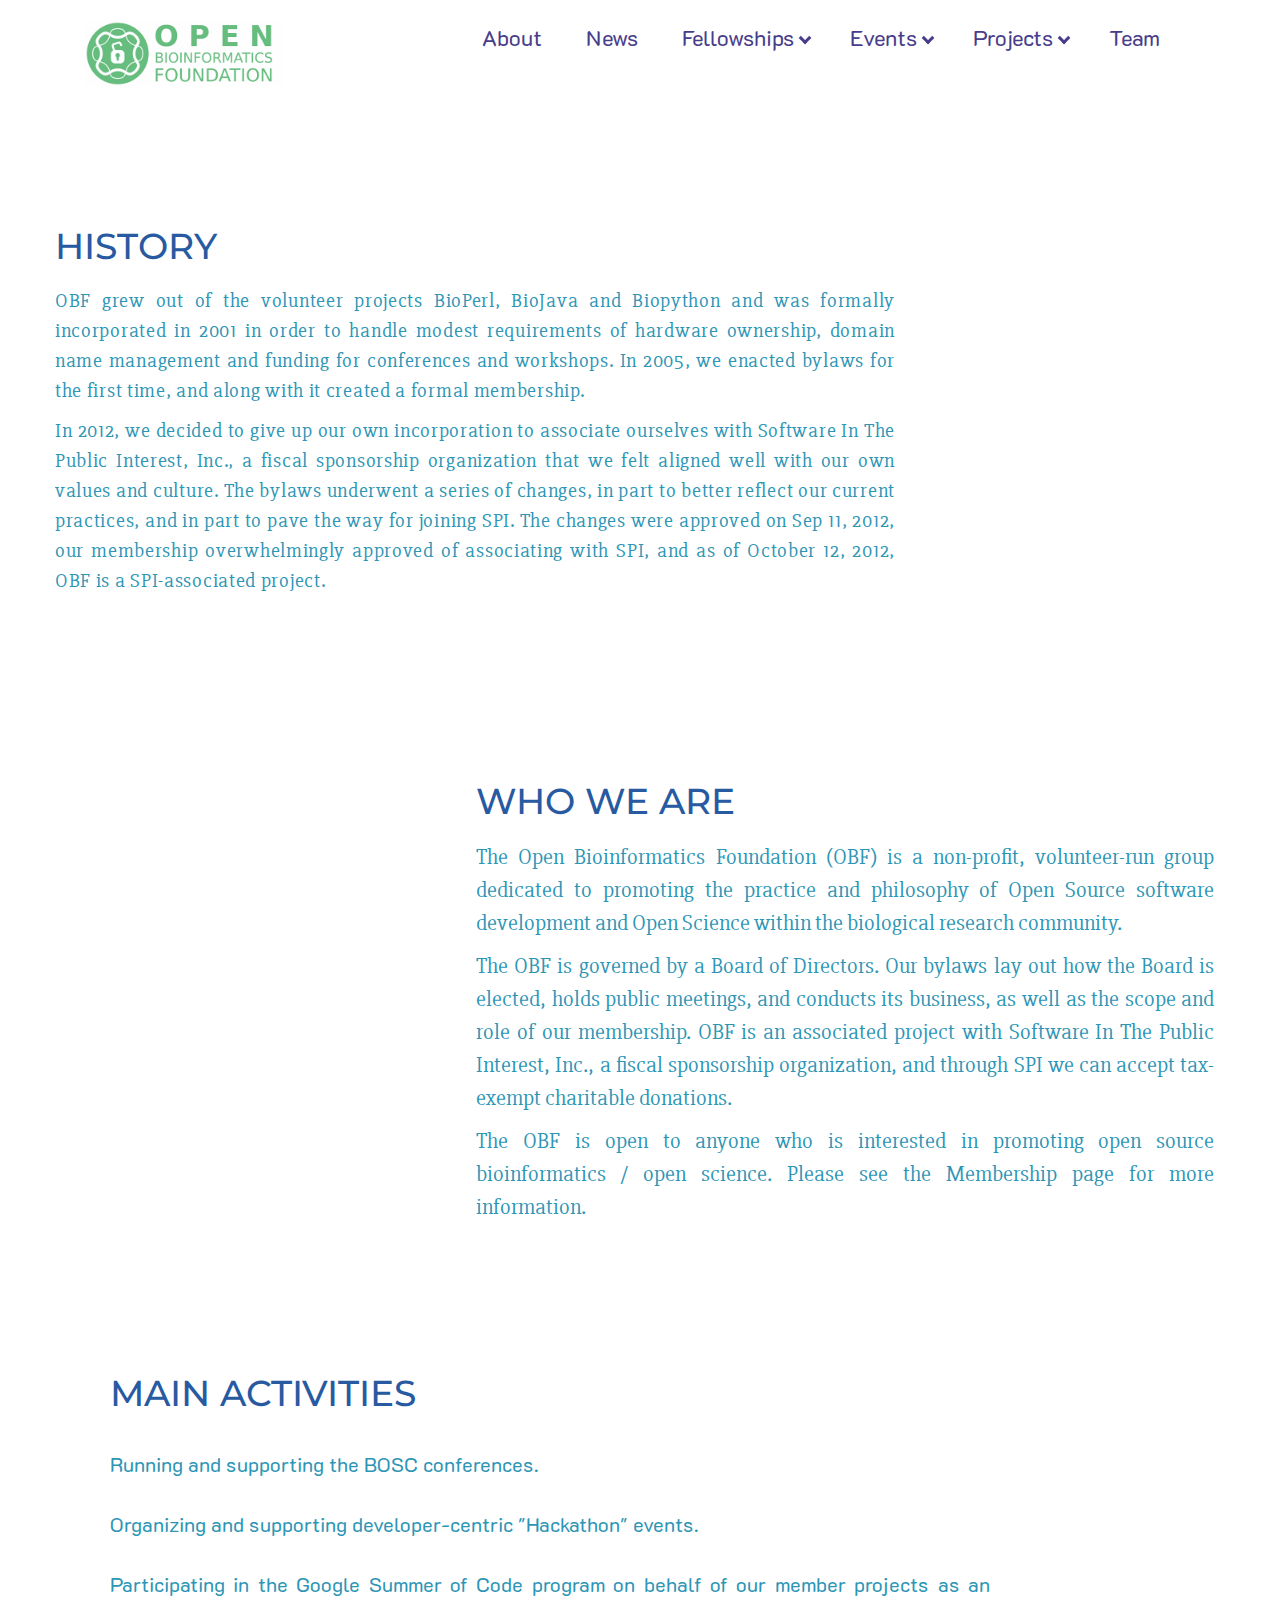
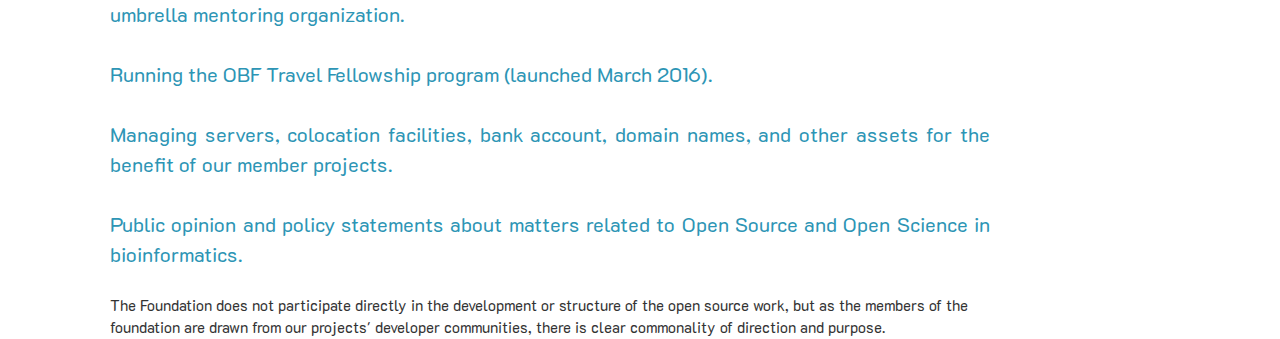
==== about.html @ 9e4d1400 "Add files via upload" ====
<!doctype html>
<html>
    <head>
        <meta charset="utf-8">
        <meta name = "viewport" content="width=device-width, initial-scale=1">
        <meta name = "description" content="Open Bioinformatics Foundation theme ">
        <meta name = "keywords" content="Bioinformatics, Technology, OBF, BOSC, Open Bioinformatics Foundation">
        <meta name = "author" content="kushinauwu">
        <link href="https://fonts.googleapis.com/css?family=K2D" rel="stylesheet"> 
        <link href="https://fonts.googleapis.com/css?family=Montserrat" rel="stylesheet">
        <link href="https://fonts.googleapis.com/css?family=Slabo+27px" rel="stylesheet">
        <link rel="stylesheet" href="https://maxcdn.bootstrapcdn.com/bootstrap/3.3.7/css/bootstrap.min.css">
        <link rel="stylesheet" href="style-about.css">
        <!-- jQuery library -->
        <script src="https://ajax.googleapis.com/ajax/libs/jquery/3.3.1/jquery.min.js"></script>
        <!-- Latest compiled JavaScript -->
        <script src="https://maxcdn.bootstrapcdn.com/bootstrap/3.3.7/js/bootstrap.min.js"></script>        
        <title>Open Bioinformatics Foundation</title>
    </head>
    
        <body>     
        <script src="theme-2.js"></script>
       <div class="wrapper" id = "main">
           
           <!--navigation bar start -->
            <nav class="navbar">
                <div class="container">
                    <div class="row">
                        <div class="col-xs-12"> 
                            <!--OBF logo -->
                            <div class="navbar-header">
                                <a class="navbar-logo" href="index.html">
                                <img src="obf-logo-1.png" alt width="200">
                                </a>
                            </div>
                            <!-- menu bar -->
                            <div class="collapse navbar-collapse">
                                <ul class="list-inline text-right">
                                    <li class="active">
                                        <a href="#">About</a>
                                    </li>
                                    <li>
                                    <a href="#">News</a>
                                    </li>
                                    <li class="dropdown">
                                        <a class="dropdown-toggle" data-toggle="dropdown" href="#">
                                        <span>Fellowships<i class="down"></i></span>
                                        </a>
                                        <ul class="dropdown-menu">
                                        <li>
                                            <a href="#">Selection Criteria</a>
                                            </li>
                                            <li>
                                                <a href="#">Coverage</a>
                                            </li>
                                            <li>
                                                <a href="#">Requirements</a>
                                            </li>
                                            <li>
                                                <a href="#">Reviews</a>
                                            </li>
                                            <li>
                                                <a href="#">Apply</a>
                                            </li>
                                        </ul>
                                    </li>
                                    <li class="dropdown">
                                        <a class="dropdown-toggle" data-toggle="dropdown" href="#">
                                        <span>Events<i class="down"></i></span>
                                        </a>
                                        <ul class="dropdown-menu" role="menu">
                                        <li>
                                            <a href="#">BOSC</a>
                                            </li>
                                            <li>
                                                <a href="#">GSoC</a>
                                            </li>
                                            <li>
                                                <a href="#">Another event</a>
                                            </li>
                                        </ul>
                                    </li>
                                    <li class="dropdown">
                                        <a class="dropdown-toggle" data-toggle="dropdown" href="#">
                                        <span class>Projects<i class="down"></i></span>
                                        </a>
                                        <ul class="dropdown-menu">
                                        <li>
                                            <a href="#">Main Projects</a>
                                            </li>
                                            <li>
                                                <a href="#">Affiliated Projects</a>
                                            </li>
                                            <li>
                                                <a href="#">Other Related projects</a>
                                            </li>
                                        </ul>
                                    </li>
                                    <li>
                                    <a href="#">Team</a>
                                    </li>
                                </ul>
                            </div> <!--menu bar end -->
                        </div>
                    </div>
                </div>
            </nav> <!--navigation bar end -->
           
        <!--main content start -->
        <div class = "showcase-wrapper">
            <!--about OBF -->
            <section class = "history-section">

                <div class = "container">
                    <div class = "row">
                        <div class="col-lg-10">
                            <!--wrapper for text -->
                            <div class="history-text-wrapper"> 
                                <div class="history-content">
                                    <h1>History</h1>
                                    <!--content wrapper-->
                                    <div class="history-content-wrapper">
                                        <!--actual content div-->
                                        <div class="history-content-info"> 
                                            <p>OBF grew out of the volunteer projects BioPerl, BioJava and Biopython and was formally incorporated in 2001 in order to handle modest requirements of hardware ownership, domain name management and funding for conferences and workshops. In 2005, we enacted bylaws for the first time, and along with it created a formal membership. </p>

                                            <p>In 2012, we decided to give up our own incorporation to associate ourselves with Software In The Public Interest, Inc., a fiscal sponsorship organization that we felt aligned well with our own values and culture. The bylaws underwent a series of changes, in part to better reflect our current practices, and in part to pave the way for joining SPI. The changes were approved on Sep 11, 2012, our membership overwhelmingly approved of associating with SPI, and as of October 12, 2012, OBF is a SPI-associated project.</p>
                                            <!-- button class -->
                                        </div> <!-- actual content info end -->
                                    </div> <!--content wrapper end -->
                                </div>
                            </div> <!-- text wrapper end -->
                        </div>
                    </div>                                     
                </div>
            </section> <!-- about OBF end -->
                
            <!-- news/blog section -->
            <section class = "us-section">
                <div class="container">
                    <div class="row">
                        <!--move content by 5 columns -->
                        <div class="col-md-7 col-md-offset-2">
                        <h1>Who we are</h1>
                            <!-- blog post links -->
                           <p>The Open Bioinformatics Foundation (OBF) is a non-profit, volunteer-run group dedicated to promoting the practice and philosophy of Open Source software development and Open Science within the biological research community.</p>
                            <p>The OBF is governed by a Board of Directors. Our bylaws lay out how the Board is elected, holds public meetings, and conducts its business, as well as the scope and role of our membership. OBF is an associated project with Software In The Public Interest, Inc., a fiscal sponsorship organization, and through SPI we can accept tax-exempt charitable donations.</p>
                                <p>The OBF is open to anyone who is interested in promoting open source bioinformatics / open science. Please see the Membership page for more information.</p>
                            
                        </div>
                    </div>
                </div>
            </section> <!-- news section end -->
            
            <!--fellowships section -->
            <section class = "activitiess-section">
                <div class = "container">                
                    <div class = "row">
                        <div class="col-lg-10">
                            <!-- wrapper for text -->
                            <div class="actvitiess-text-wrapper">
                                <div class="activities-content">
                                    <h1>Main Activities</h1>
                                    <!-- content wrapper div -->
                                    <div class="activities-content-wrapper">
                                        <!-- actual text content div -->
                                        <div class="activities-content-info">
                                            
                                            <ul class="activities-info-list">
                                <li class="activity">
                                    Running and supporting the BOSC conferences.
                                </li>
                                <li class="activity">
                                    Organizing and supporting developer-centric "Hackathon" events.
                                </li>
                                                <li class="activity">
                                    Participating in the Google Summer of Code program on behalf of our member projects as an umbrella mentoring organization.
                                </li>
                                                <li class="activity">
                                    Running the OBF Travel Fellowship program (launched March 2016).
                                </li>
                                                <li class="activity">
                                    Managing servers, colocation facilities, bank account, domain names, and other assets for the benefit of our member projects.
                                </li>
                                                <li class="activity">
                                    Public opinion and policy statements about matters related to Open Source and Open Science in bioinformatics.
                                </li>
                            </ul> <!-- questions list end -->
                                         The Foundation does not participate directly in the development or structure of the open source work, but as the members of the foundation are drawn from our projects' developer communities, there is clear commonality of direction and purpose.
                                        </div> <!-- text content ends -->
                                    </div> <!-- content wrapper end -->
                                </div>
                            </div> <!-- text wrappper end -->
                        </div>
                    </div>                  
                </div>
                
            </section>  <!-- fellowships section end -->  
            
        </div> <!--main content end -->
        </div>
        
    </body>
</html>
---- style-about.css ----
* {
    margin: 0;
    padding: 0;
   
}

body {
    font-family: 'K2D', sans-serif;
    font-size: 15px;
    line-height: 1.5;
    padding: 0px;
    margin: 0;
    display: none;
}

.container {
    margin-left: auto;
    margin-right: auto;
    padding-left: 30px;
    padding-right: 30px;
    height: auto;
}
img {
    height: auto;
    max-width: 100%;
    vertical-align: middle;   
}

section {
    display: block;
}

h1 {
    font-size: 36px;
    margin-bottom: 20px;
    color: #275aa1;
   font-family: 'Montserrat', sans-serif;
    text-transform: uppercase;    
    padding: 0;
    text-align: justify;   
}

a {
    color: #2d95b5;
    transition: color 0.2s;
    text-decoration: none;
}

a:hover {
    text-decoration: none;
}



/*NAVIGATION*/
.navbar {
    margin-top: 20px;
    margin-bottom: 0px;  
}

.navbar .nav-logo {
    padding: 0;
    margin-left: 0;
}

.navbar-header .nav-logo img {
    margin-top: 30px;
    padding-top: 38px;
    display: block;
    height: auto;
    max-width: 100%;
    vertical-align: middle;
    border: 0;
}

.navbar ul {
    list-style: none;
    margin-bottom: 0px;  
}

.navbar ul li {
    padding: 0px 20px;
    text-align: right;
    display: inline-block;
    transition: 0.5s ease;
}

.navbar ul li:hover {
    background-color: #c4f5c6;
    border-radius: 25px;
    text-decoration:none;
}

.navbar ul li a {
    display: block;
    padding-top: 0px;
    color: darkslateblue;
    font-weight: normal;
    font-style: normal;
    border-bottom: 2px solid transparent;
    padding-bottom: 0px;
    margin-bottom: 0px;
    font-size: 22px;    
}

.dropdown {
    display: inline-block;
    position: relative;
}

.navbar-collapse .dropdown .dropdown-menu {
    display: none;
    position: absolute;
    background-color: rgba(196,245,198,0.9);
    width: auto;
    height: auto;
    box-shadow: 0 8px 16px 0 rgba(0,0,0,0.5);
    z-index: 1;
    text-align:left;
    left: 0;
    border-radius: 20px;
    margin-top: 0;
}

.dropdown-menu li { 
    display: block;     
}

.dropdown .dropdown-menu li a {
    color: darkslategray;
    font-size: 18px;
    transition: 0.3s ease;
}

.navbar .dropdown .dropdown-menu li:hover {
    background-color: transparent;
}


.dropdown-menu li a:hover {
   background-color: lightblue;
    background-image: none;
    border-radius: 10px;
    
}

.dropdown:hover .dropdown-menu {
    display: block;    
}

i {
    border: solid darkslateblue;
    border-width: 0 3px 3px 0;
    display: inline-block;
    padding: 3px;
    margin-left: 3px;
}

.down {
    transform: rotate(45deg) translateY(-5px);    
}

.history-section, .activities-section {
    background-position: left 40vh, right top;
    background-size: 35% 50% 600px;
    max-width: 500px;
}



.col-lg-10 {
    float: left;
    position: relative;
    padding-left: 40px;
    padding-right: 30px;
}

.history-section .history-text-wrapper, .activities-section .activities-text-wrapper {
    position: relative;
    height: 600px;
}

.history-section .history-text-wrapper .history-content, .activities-section .activities-text-wrapper .activities-content{
    position: relative;
    top: 20%;
   /* transform: translateY(-50%);*/
}

.history-section .history-text-wrapper .history-content-info, .activities-section .activities-text-wrapper .activities-content-info {
    padding-right: 40px;
    font-size: 20px;
    color: #2d95b5;
    margin-bottom: 10px;
    text-align: justify;
    font-family: 'Slabo 27px', serif;
    letter-spacing: 0.7px;
}

.us-section {
    /*background-color: #d6f6c6;*/
   
    margin-top: 0px;
    padding: 55px 0px 70px;
    position: relative;
    margin-bottom: 50px;
    opacity: 1;
    transition: 1s ease;
}

.us-section h1 {
    font-size: 36px;
    margin-bottom: 20px;
    color: #275aa1;
   font-family: 'Montserrat', sans-serif;
    text-transform: uppercase;    
    padding: 0;
}

.col-md-7{
    position: relative;
    padding-left: 30px;
    padding-right: 30px;
    float: left;
    width: 70%;
}

.col-md-offset-2 {
    margin-left: 33%
}

.us-section p {
    color: #2d95b5;
    display: block;
    padding 20px 0px;
    background-color: transparent;
    text-decoration: none;
    font-family: 'Slabo 27px', serif;
    font-size: 22px;
    text-align: justify
    
}

.activities-section .activities-info-list {
    margin-top: 20px;
    padding-left: 0;   
    display: block;
}

.activities-info-list .activity {
    
    padding: 15px 0 15px 0;
    border-bottom-right-radius: 0px;
    text-align: justify;   
    display: block;
    padding 20px 0px;
    color: #2d95b5;
    background-color: transparent;
    text-decoration: none;
    font-size: 20px;
    transition: 0.3s ease;
    list-style:square;
}
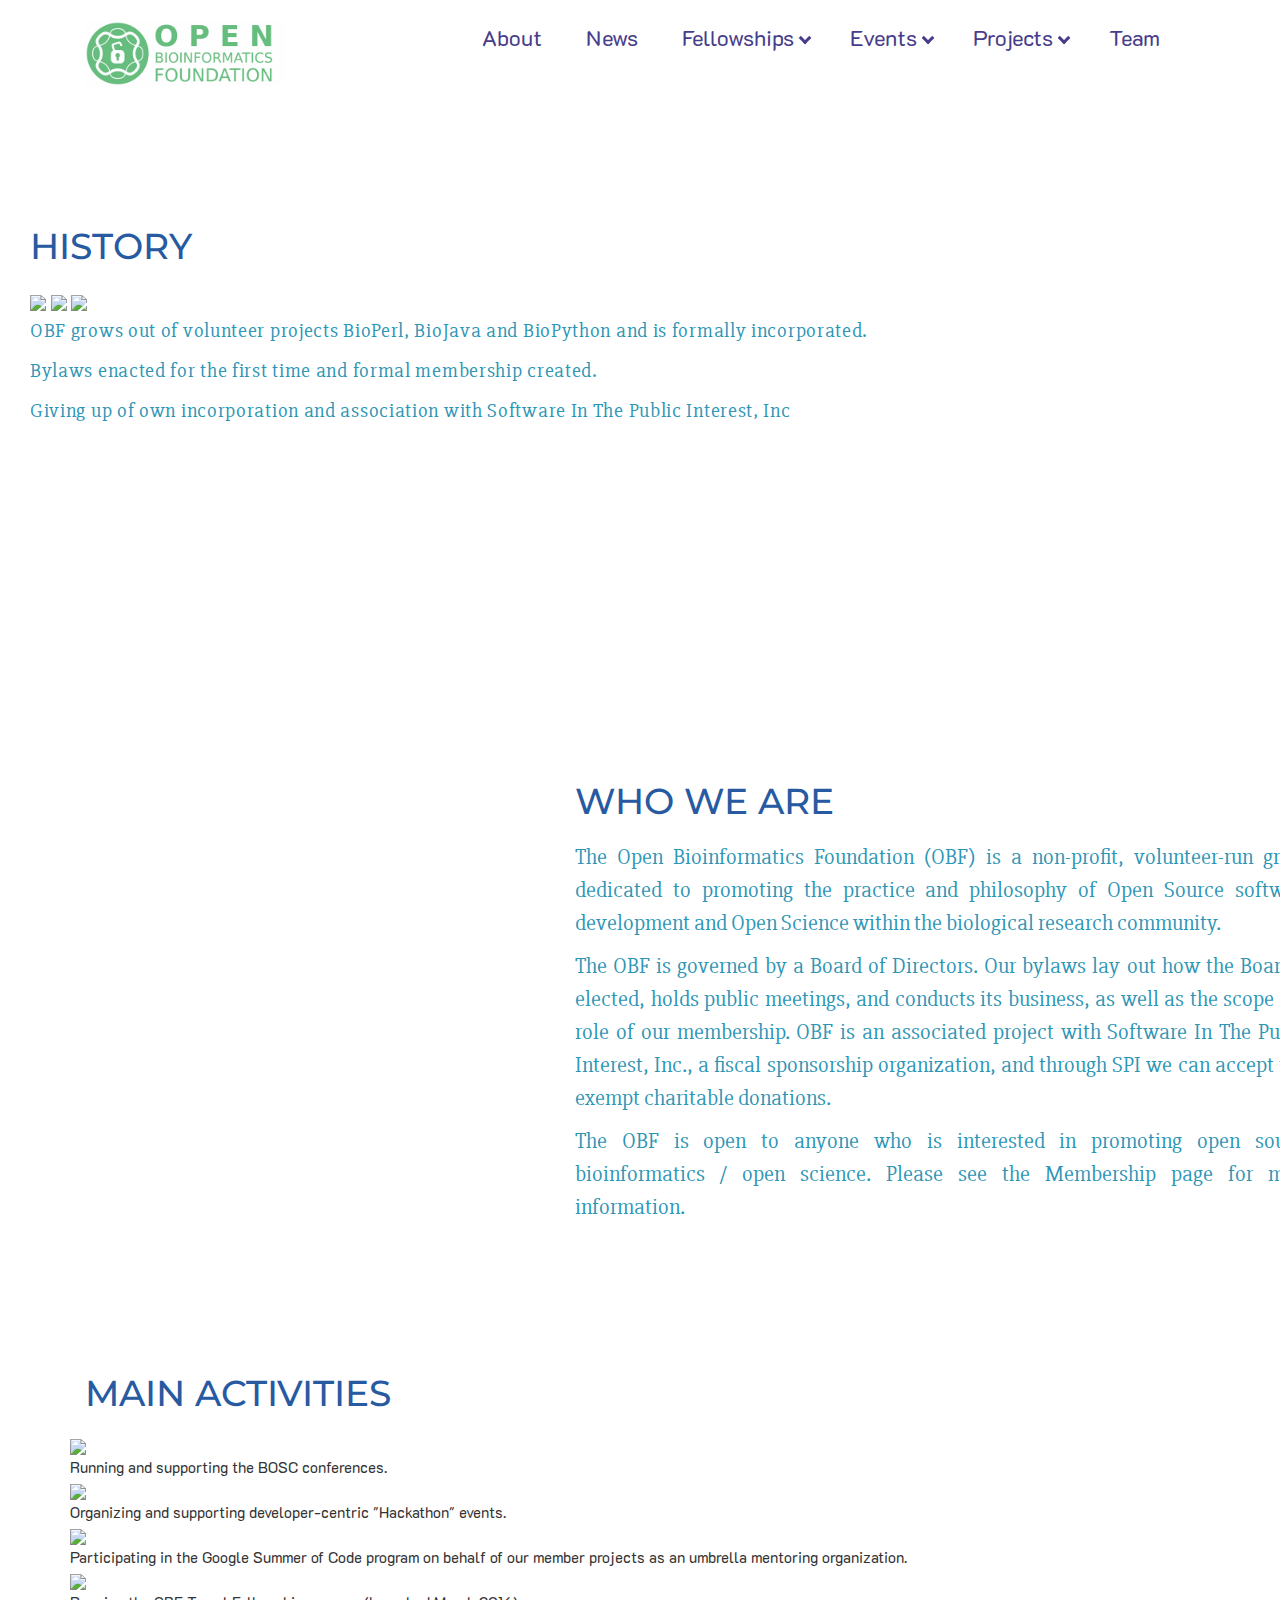
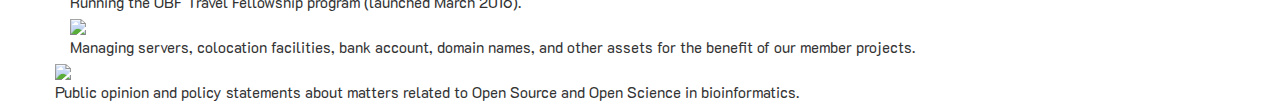
==== commit 336b254b: "Update about.html" ====
--- a/about.html
+++ b/about.html
@@ -113,7 +113,7 @@
 
                 <div class = "container">
                     <div class = "row">
-                        <div class="col-lg-10">
+                        <div class="col-md-12">
                             <!--wrapper for text -->
                             <div class="history-text-wrapper"> 
                                 <div class="history-content">
@@ -122,9 +122,24 @@
                                     <div class="history-content-wrapper">
                                         <!--actual content div-->
                                         <div class="history-content-info"> 
-                                            <p>OBF grew out of the volunteer projects BioPerl, BioJava and Biopython and was formally incorporated in 2001 in order to handle modest requirements of hardware ownership, domain name management and funding for conferences and workshops. In 2005, we enacted bylaws for the first time, and along with it created a formal membership. </p>
-
-                                            <p>In 2012, we decided to give up our own incorporation to associate ourselves with Software In The Public Interest, Inc., a fiscal sponsorship organization that we felt aligned well with our own values and culture. The bylaws underwent a series of changes, in part to better reflect our current practices, and in part to pave the way for joining SPI. The changes were approved on Sep 11, 2012, our membership overwhelmingly approved of associating with SPI, and as of October 12, 2012, OBF is a SPI-associated project.</p>
+                                          
+                                            <img src="history1.png" id="hist1">
+                                            
+                                            <img src="history2.png" id="hist2">
+                                            <img src="history3.png" id="hist3">
+                                       
+                                            
+                                            <div class="history-details-1">    
+                                            <p>OBF grows out of volunteer projects BioPerl, BioJava and BioPython and is formally incorporated.</p>
+                                                </div>
+                                            
+                                            <div class="history-details-2">
+                                            <p>Bylaws enacted for the first time and formal membership created.</p>
+                                                </div>
+                                            
+                                            <div class="history-details-3">
+                                           <p> Giving up of own incorporation and association with  Software In The Public Interest, Inc</p>
+                                            </div>
                                             <!-- button class -->
                                         </div> <!-- actual content info end -->
                                     </div> <!--content wrapper end -->
@@ -135,14 +150,16 @@
                 </div>
             </section> <!-- about OBF end -->
                 
-            <!-- news/blog section -->
+            <!-- who we are section -->
             <section class = "us-section">
+                <div class = "us-image" style = "background-image: url(animal-biology-blurred-background-1423590.jpg);"> <!--Photo by Fancycrave.com from Pexels-->
+                </div>
                 <div class="container">
                     <div class="row">
                         <!--move content by 5 columns -->
-                        <div class="col-md-7 col-md-offset-2">
+                        <div class="col-md-7 col-md-offset-5">
                         <h1>Who we are</h1>
-                            <!-- blog post links -->
+                            <!-- info -->
                            <p>The Open Bioinformatics Foundation (OBF) is a non-profit, volunteer-run group dedicated to promoting the practice and philosophy of Open Source software development and Open Science within the biological research community.</p>
                             <p>The OBF is governed by a Board of Directors. Our bylaws lay out how the Board is elected, holds public meetings, and conducts its business, as well as the scope and role of our membership. OBF is an associated project with Software In The Public Interest, Inc., a fiscal sponsorship organization, and through SPI we can accept tax-exempt charitable donations.</p>
                                 <p>The OBF is open to anyone who is interested in promoting open source bioinformatics / open science. Please see the Membership page for more information.</p>
@@ -150,55 +167,65 @@
                         </div>
                     </div>
                 </div>
-            </section> <!-- news section end -->
+            </section> <!-- who we are section end -->
             
-            <!--fellowships section -->
-            <section class = "activitiess-section">
-                <div class = "container">                
-                    <div class = "row">
-                        <div class="col-lg-10">
-                            <!-- wrapper for text -->
-                            <div class="actvitiess-text-wrapper">
-                                <div class="activities-content">
-                                    <h1>Main Activities</h1>
-                                    <!-- content wrapper div -->
-                                    <div class="activities-content-wrapper">
-                                        <!-- actual text content div -->
-                                        <div class="activities-content-info">
-                                            
-                                            <ul class="activities-info-list">
-                                <li class="activity">
-                                    Running and supporting the BOSC conferences.
-                                </li>
-                                <li class="activity">
-                                    Organizing and supporting developer-centric "Hackathon" events.
-                                </li>
-                                                <li class="activity">
-                                    Participating in the Google Summer of Code program on behalf of our member projects as an umbrella mentoring organization.
-                                </li>
-                                                <li class="activity">
-                                    Running the OBF Travel Fellowship program (launched March 2016).
-                                </li>
-                                                <li class="activity">
-                                    Managing servers, colocation facilities, bank account, domain names, and other assets for the benefit of our member projects.
-                                </li>
-                                                <li class="activity">
-                                    Public opinion and policy statements about matters related to Open Source and Open Science in bioinformatics.
-                                </li>
-                            </ul> <!-- questions list end -->
-                                         The Foundation does not participate directly in the development or structure of the open source work, but as the members of the foundation are drawn from our projects' developer communities, there is clear commonality of direction and purpose.
-                                        </div> <!-- text content ends -->
-                                    </div> <!-- content wrapper end -->
-                                </div>
-                            </div> <!-- text wrappper end -->
-                        </div>
-                    </div>                  
-                </div>
+    
+            
+            <section class="obf-activity">
+                <div class="container">
+                <h1>Main activities</h1>
+                </div>
+                <div class="container">
+                    <div class="row">
+                <div class="activity-left">
+                <img src="bosc%20conf.jpg">
+                    <div class="left-text">Running and supporting the BOSC conferences.</div>
+                        </div>
+                    </div>
                 
-            </section>  <!-- fellowships section end -->  
+                    <div class="row">
+                <div class="activity-right">
+                    <img src="hackathon.jpeg">
+                <div class="right-text">Organizing and supporting developer-centric "Hackathon" events.</div>
+                    </div>
+                </div>
+                
+                <div class="row">
+                <div class="activity-left">
+                <img src="gsoc.jpeg">
+                    <div class="left-text">
+                    Participating in the Google Summer of Code program on behalf of our member projects as an umbrella mentoring organization.</div>
+                    </div>
+                </div>
+                    
+                <div class="row">
+                <div class="activity-right">
+                    <img src="travel%20fellowship.jpeg">
+                <div class="right-text">Running the OBF Travel Fellowship program (launched March 2016).</div>
+                    </div>
+                </div>
+                    <div class="row">
+                <div class="activity-left">
+                <img src="servers.jpeg">
+                    <div class="left-text">
+                    Managing servers, colocation facilities, bank account, domain names, and other assets for the benefit of our member projects.</div>
+                    
+                </div>
+                    
+                <div class="row">
+                <div class="activity-right">
+                    <img src="public%20opinion.jpeg">
+                <div class="right-text">Public opinion and policy statements about matters related to Open Source and Open Science in bioinformatics.</div>
+                    </div>
+                </div>
+                    
+               
+                </div>
+                </div>
+            </section>
             
         </div> <!--main content end -->
         </div>
         
     </body>
-</html>+</html>
